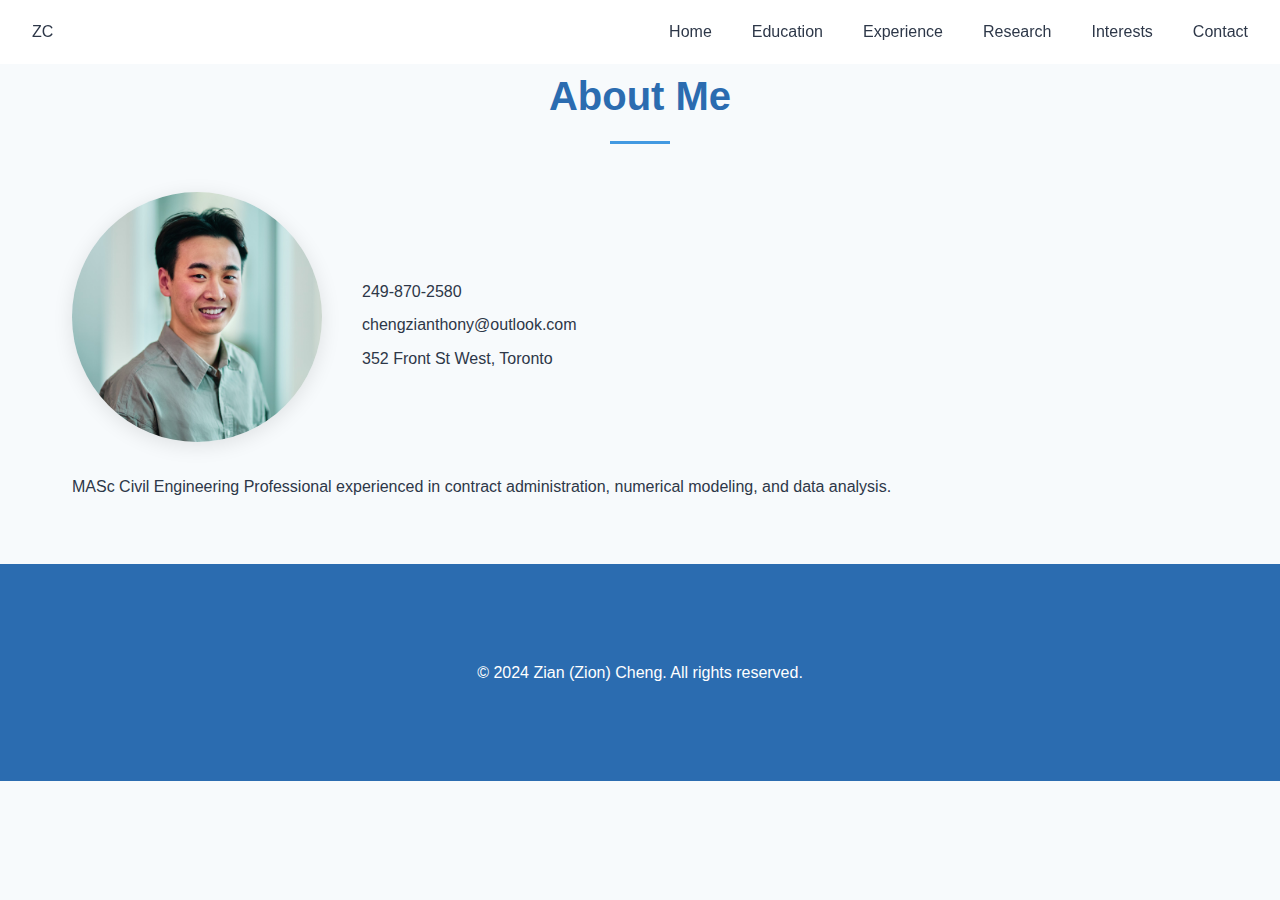
==== about.html @ 170111db "Add files via upload" ====
<!DOCTYPE html>
<html lang="en">
<head>
    <meta charset="UTF-8">
    <meta name="viewport" content="width=device-width, initial-scale=1.0">
    <title>About Me - Zian (Zion) Cheng</title>
    <link rel="stylesheet" href="styles/main.css">
    <link rel="stylesheet" href="styles/animations.css">
</head>
<body>
    <header>
        <nav class="navbar">
            <div class="logo">ZC</div>
            <ul class="nav-links">
                <li><a href="index.html">Home</a></li>
                <li><a href="education.html">Education</a></li>
                <li><a href="experience.html">Experience</a></li>
                <li><a href="research.html">Research</a></li>
                <li><a href="interests.html">Interests</a></li>
                <li><a href="contact.html">Contact</a></li>
            </ul>
        </nav>
    </header>

    <section id="about" class="about-section">
        <div class="container">
            <h2 class="section-title">About Me</h2>
            <div class="profile-info">
                <img src="Profile/profile.jpg" alt="Zian Cheng" class="profile-photo">
                <div class="contact-info">
                    <p><i class="fas fa-phone"></i> 249-870-2580</p>
                    <p><i class="fas fa-envelope"></i> chengzianthony@outlook.com</p>
                    <p><i class="fas fa-map-marker-alt"></i> 352 Front St West, Toronto</p>
                </div>
            </div>
            <p>MASc Civil Engineering Professional experienced in contract administration, numerical modeling, and data analysis.</p>
        </div>
    </section>

    <footer>
        <div class="container">
            <p>&copy; 2024 Zian (Zion) Cheng. All rights reserved.</p>
        </div>
    </footer>
</body>
</html>
---- styles/main.css ----
:root {
    --primary-color: #2b6cb0;
    --accent-color: #4299e1;
    --text-color: #2d3748;
    --bg-color: #f7fafc;
    --white: #ffffff;
    --gradient: linear-gradient(135deg, #2b6cb0, #4299e1);
}

* {
    margin: 0;
    padding: 0;
    box-sizing: border-box;
}

body {
    font-family: 'Roboto', sans-serif;
    color: var(--text-color);
    line-height: 1.6;
    background-color: var(--bg-color);
    margin: 0;
}

.container {
    max-width: 1200px;
    margin: 0 auto;
    padding: 4rem 2rem;
}

/* Navbar Styles */
.navbar {
    position: fixed;
    top: 0;
    width: 100%;
    padding: 1.2rem 2rem;
    background: rgba(255, 255, 255, 0.9);
    transition: background 0.3s ease;
    z-index: 1000;
    display: flex;
    justify-content: space-between;
    align-items: center;
}

.navbar.scrolled {
    background: var(--primary-color);
    color: white;
}

.nav-links {
    display: flex;
    list-style: none;
    gap: 2.5rem;
}

.nav-links a {
    text-decoration: none;
    color: var(--text-color);
    font-weight: 500;
    transition: color 0.3s ease;
    position: relative;
    padding-bottom: 0.3rem;
}

.nav-links a::after {
    content: '';
    position: absolute;
    bottom: 0;
    left: 0;
    width: 0;
    height: 2px;
    background: var(--accent-color);
    transition: width 0.3s ease;
}

.nav-links a:hover::after {
    width: 100%;
}

.nav-links a:hover {
    color: var(--accent-color);
}

/* Hero Section */
.hero {
    min-height: 100vh;
    background: var(--gradient);
    color: var(--white);
    display: flex;
    align-items: center;
    justify-content: center;
    text-align: center;
    position: relative;
    overflow: hidden;
    padding: 0 1rem;
}

.hero::before {
    content: '';
    position: absolute;
    top: 0;
    left: 0;
    right: 0;
    bottom: 0;
    background: linear-gradient(45deg, rgba(0,0,0,0.2), transparent);
}

.hero-content {
    max-width: 800px;
    padding: 2rem;
    position: relative;
    z-index: 1;
}

.hero-content h1 {
    font-size: 3.5rem;
    margin-bottom: 1rem;
    font-weight: 700;
}

.hero-content h2 {
    font-size: 1.8rem;
    margin-bottom: 0.5rem;
}

/* About Section */
.about-content {
    display: grid;
    grid-template-columns: 1fr 2fr;
    gap: 2rem;
}

.profile-info {
    display: flex;
    align-items: center;
    gap: 2rem;
    margin-bottom: 2rem;
}

.profile-photo {
    width: 250px;
    height: 250px;
    border-radius: 50%;
    object-fit: cover;
    box-shadow: 0 4px 20px rgba(0, 0, 0, 0.1);
}

.profile-description {
    max-width: 600px;
}

.contact-info {
    text-align: left;
    margin-top: 1rem;
}

.contact-info p {
    margin: 0.5rem 0;
}

.contact-info i {
    width: 20px;
    color: var(--primary-color);
    margin-right: 0.5rem;
}

/* Skills Section */
.skills-grid {
    display: grid;
    grid-template-columns: repeat(auto-fit, minmax(250px, 1fr));
    gap: 2rem;
}

.skill-category {
    background: white;
    padding: 1.5rem;
    border-radius: 8px;
    box-shadow: 0 2px 10px rgba(0, 0, 0, 0.1);
}

.skill-category h4 {
    color: var(--primary-color);
    margin-bottom: 1rem;
}

.skill-category ul {
    list-style: none;
}

.skill-category li {
    margin: 0.5rem 0;
    padding-left: 1rem;
    position: relative;
}

.skill-category li::before {
    content: "•";
    color: var(--accent-color);
    position: absolute;
    left: 0;
}

/* Education & Experience Timeline */
.timeline-item {
    position: relative;
    padding: 2rem;
    margin: 2rem 0;
    background: var(--white);
    border-radius: 12px;
    box-shadow: 0 4px 20px rgba(0, 0, 0, 0.1);
    transition: transform 0.3s ease;
}

.timeline-item:hover {
    transform: translateY(-5px);
}

.timeline-content h3 {
    color: var(--primary-color);
    margin-bottom: 0.5rem;
}

.timeline-content h4 {
    color: var(--accent-color);
    margin-bottom: 0.5rem;
}

.timeline-period {
    color: #666;
    font-size: 0.9rem;
    margin-bottom: 1rem;
}

.experience-details {
    list-style: none;
    margin-top: 1rem;
}

.experience-details li {
    margin: 0.5rem 0;
    padding-left: 1.5rem;
    position: relative;
}

.experience-details li::before {
    content: "→";
    color: var(--accent-color);
    position: absolute;
    left: 0;
}

/* Projects Section */
.projects-grid {
    display: grid;
    grid-template-columns: repeat(auto-fit, minmax(300px, 1fr));
    gap: 2rem;
}

.project-card {
    background: white;
    padding: 2rem;
    border-radius: 8px;
    box-shadow: 0 2px 10px rgba(0, 0, 0, 0.1);
    transition: transform 0.3s ease;
}

.project-card:hover {
    transform: translateY(-5px);
}

.project-card h3 {
    color: var(--primary-color);
    margin-bottom: 1rem;
}

.project-content ul {
    list-style: none;
    margin-top: 1rem;
}

.project-content li {
    margin: 0.5rem 0;
    padding-left: 1.5rem;
    position: relative;
}

.project-content li::before {
    content: "•";
    color: var(--accent-color);
    position: absolute;
    left: 0;
}

/* Contact Section */
.contact-content {
    display: grid;
    grid-template-columns: 2fr 1fr;
    gap: 2rem;
}

.contact-form {
    display: flex;
    flex-direction: column;
    gap: 1rem;
    background: var(--white);
    padding: 2rem;
    border-radius: 12px;
    box-shadow: 0 4px 20px rgba(0, 0, 0, 0.1);
}

.form-group input,
.form-group textarea {
    width: 100%;
    padding: 1rem;
    border: 1px solid #e2e8f0;
    border-radius: 8px;
    margin-bottom: 1rem;
    transition: border-color 0.3s ease;
}

.form-group input:focus,
.form-group textarea:focus {
    border-color: var(--accent-color);
    outline: none;
}

.submit-btn {
    padding: 1rem 2rem;
    background: var(--primary-color);
    color: white;
    border: none;
    border-radius: 4px;
    cursor: pointer;
    transition: background-color 0.3s ease;
}

.submit-btn:hover {
    background: var(--accent-color);
}

.social-links {
    display: flex;
    gap: 1rem;
    font-size: 1.5rem;
}

.social-links a {
    color: var(--primary-color);
    transition: color 0.3s ease;
}

.social-links a:hover {
    color: var(--accent-color);
}

/* Footer */
footer {
    background: var(--primary-color);
    color: var(--white);
    text-align: center;
    padding: 2rem 0;
}

/* Responsive Design */
@media (max-width: 768px) {
    .contact-content {
        grid-template-columns: 1fr;
    }
    
    .about-content {
        grid-template-columns: 1fr;
    }
    
    .projects-grid {
        grid-template-columns: 1fr;
    }
}

/* Add loading animation */
@keyframes imageLoad {
    from {
        opacity: 0;
        transform: translateY(20px);
    }
    to {
        opacity: 1;
        transform: translateY(0);
    }
}

.profile-photo {
    animation: imageLoad 0.5s ease-out;
}

/* Add responsive styles */
@media (max-width: 768px) {
    .profile-photo {
        width: 200px;
        height: 200px;
    }
}

@media (max-width: 480px) {
    .profile-photo {
        width: 150px;
        height: 150px;
    }
}

/* Interests Section Styles */
.interests-section {
    background: #f8fafc;
    padding: 4rem 0;
}

.interest-card {
    background: white;
    border-radius: 8px;
    padding: 2rem;
    box-shadow: 0 2px 10px rgba(0, 0, 0, 0.1);
    text-align: center;
    margin: 2rem 0;
}

.interest-icon {
    font-size: 2.5rem;
    color: var(--accent-color);
    margin-bottom: 1rem;
}

.interest-card h3 {
    color: var(--primary-color);
    margin-bottom: 1rem;
    font-family: 'Montserrat', sans-serif;
}

.interest-card p {
    color: var(--text-color);
    margin-bottom: 2rem;
    line-height: 1.6;
}

.photo-gallery {
    display: grid;
    grid-template-columns: repeat(3, 1fr);
    gap: 2rem;
    margin-top: 2rem;
    padding: 0 1rem;
}

.gallery-img {
    width: 100%;
    height: 300px;
    object-fit: cover;
    border-radius: 8px;
    box-shadow: 0 2px 10px rgba(0, 0, 0, 0.1);
    transition: all 0.3s ease;
}

.gallery-img:hover {
    transform: translateY(-5px);
    box-shadow: 0 5px 15px rgba(0, 0, 0, 0.2);
}

/* Responsive Design */
@media (max-width: 768px) {
    .photo-gallery {
        grid-template-columns: 1fr;
        gap: 1.5rem;
    }
    
    .gallery-img {
        height: 350px;
    }
}

/* School Logo Styles */
.school-header {
    display: flex;
    align-items: center;
    gap: 2rem;
    margin-bottom: 1rem;
}

.school-logo {
    width: 100px;
    height: 100px;
    object-fit: contain;
    background: white;
    padding: 0.5rem;
    border-radius: 8px;
    box-shadow: 0 2px 10px rgba(0, 0, 0, 0.1);
    transition: transform 0.3s ease;
}

.school-logo:hover {
    transform: scale(1.05);
}

.school-info {
    flex: 1;
}

/* Responsive Design */
@media (max-width: 768px) {
    .school-header {
        flex-direction: column;
        text-align: center;
        gap: 1rem;
    }

    .school-logo {
        width: 80px;
        height: 80px;
    }
}

/* Section styling */
.section-title {
    font-size: 2.5rem;
    color: var(--primary-color);
    text-align: center;
    margin-bottom: 3rem;
    position: relative;
    padding-bottom: 1rem;
}

.section-title::after {
    content: '';
    position: absolute;
    bottom: 0;
    left: 50%;
    transform: translateX(-50%);
    width: 60px;
    height: 3px;
    background: var(--accent-color);
}

/* Timeline items */
.timeline-item {
    background: var(--white);
    border-radius: 12px;
    padding: 2rem;
    margin: 2rem 0;
    box-shadow: 0 4px 20px rgba(0, 0, 0, 0.1);
    transition: transform 0.3s ease;
}

.timeline-item:hover {
    transform: translateY(-5px);
}

/* Photo gallery */
.photo-gallery {
    display: grid;
    grid-template-columns: repeat(auto-fit, minmax(300px, 1fr));
    gap: 2rem;
    padding: 2rem;
}

.gallery-img {
    width: 100%;
    height: 300px;
    object-fit: cover;
    border-radius: 12px;
    box-shadow: 0 4px 20px rgba(0, 0, 0, 0.1);
    transition: transform 0.3s ease;
}

.gallery-img:hover {
    transform: scale(1.03);
}

/* Contact form */
.contact-form {
    background: var(--white);
    padding: 2rem;
    border-radius: 12px;
    box-shadow: 0 4px 20px rgba(0, 0, 0, 0.1);
}

.form-group input,
.form-group textarea {
    width: 100%;
    padding: 1rem;
    border: 1px solid #e2e8f0;
    border-radius: 8px;
    margin-bottom: 1rem;
    transition: border-color 0.3s ease;
}

.form-group input:focus,
.form-group textarea:focus {
    border-color: var(--accent-color);
    outline: none;
}

/* Footer */
footer {
    background: var(--primary-color);
    color: var(--white);
    padding: 2rem 0;
    text-align: center;
}

/* Responsive design */
@media (max-width: 768px) {
    .hero h1 {
        font-size: 2.5rem;
    }
    
    .section-title {
        font-size: 2rem;
    }
    
    .timeline-item {
        padding: 1.5rem;
    }
}

html {
    scroll-behavior: smooth; /* Enable smooth scrolling */
}

/* Update profile info styles */
.profile-info {
    display: flex; /* Use flexbox for layout */
    align-items: center; /* Align items vertically */
    gap: 2rem; /* Space between photo and description */
    margin-bottom: 2rem; /* Space below the profile section */
}

.profile-description {
    max-width: 600px; /* Limit width of the description */
}

/* Profile photo styles */
.profile-photo {
    width: 250px; /* Set width */
    height: 250px; /* Set height */
    border-radius: 50%; /* Make it circular */
    object-fit: cover; /* Cover the area */
    box-shadow: 0 4px 20px rgba(0, 0, 0, 0.1); /* Add shadow */
}

/* Responsive Design */
@media (max-width: 768px) {
    .profile-info {
        flex-direction: column; /* Stack vertically on small screens */
        align-items: center; /* Center items */
    }

    .profile-photo {
        margin-bottom: 1rem; /* Space below photo */
    }
}
---- styles/animations.css ----
/* Fade In Animation */
@keyframes fadeIn {
    from {
        opacity: 0;
        transform: translateY(20px);
    }
    to {
        opacity: 1;
        transform: translateY(0);
    }
}

/* Slide In Animation */
@keyframes slideIn {
    from {
        transform: translateX(-100px);
        opacity: 0;
    }
    to {
        transform: translateX(0);
        opacity: 1;
    }
}

/* Scale In Animation */
@keyframes scaleIn {
    from {
        transform: scale(0.9);
        opacity: 0;
    }
    to {
        transform: scale(1);
        opacity: 1;
    }
}

/* Rotate In Animation */
@keyframes rotateIn {
    from {
        transform: rotate(-10deg) scale(0.9);
        opacity: 0;
    }
    to {
        transform: rotate(0) scale(1);
        opacity: 1;
    }
}

/* Apply animations to elements */
.hero-content {
    animation: fadeIn 1s ease-out;
}

.section-title {
    animation: slideIn 1s ease-out;
}

.timeline-item {
    opacity: 0;
    animation: scaleIn 0.5s ease-out forwards;
}

.timeline-item:nth-child(1) { animation-delay: 0.2s; }
.timeline-item:nth-child(2) { animation-delay: 0.4s; }
.timeline-item:nth-child(3) { animation-delay: 0.6s; }

.school-logo {
    animation: rotateIn 0.8s ease-out;
}

.gallery-img {
    opacity: 0;
    animation: fadeIn 0.8s ease-out forwards;
}

.gallery-img:nth-child(1) { animation-delay: 0.2s; }
.gallery-img:nth-child(2) { animation-delay: 0.4s; }
.gallery-img:nth-child(3) { animation-delay: 0.6s; }

/* Hover Animations */
.nav-links a {
    transition: color 0.3s ease;
}

.nav-links a:hover {
    color: var(--accent-color);
    transform: translateY(-2px);
}

.timeline-item:hover {
    transform: translateY(-5px) scale(1.02);
    box-shadow: 0 8px 30px rgba(0, 0, 0, 0.15);
}

.school-logo:hover {
    transform: scale(1.1) rotate(5deg);
}

.gallery-img:hover {
    transform: scale(1.05);
    box-shadow: 0 8px 30px rgba(0, 0, 0, 0.2);
}

/* Scroll Animation */
.scroll-reveal {
    opacity: 0;
    transform: translateY(20px);
    transition: all 0.8s ease-out;
}

.scroll-reveal.active {
    opacity: 1;
    transform: translateY(0);
}

/* Loading Animation for Images */
.loading {
    position: relative;
    overflow: hidden;
}

.loading::after {
    content: '';
    position: absolute;
    top: 0;
    left: 0;
    width: 100%;
    height: 100%;
    background: linear-gradient(90deg, transparent, rgba(255,255,255,0.2), transparent);
    animation: loading 1.5s infinite;
}

@keyframes loading {
    0% { transform: translateX(-100%); }
    100% { transform: translateX(100%); }
}
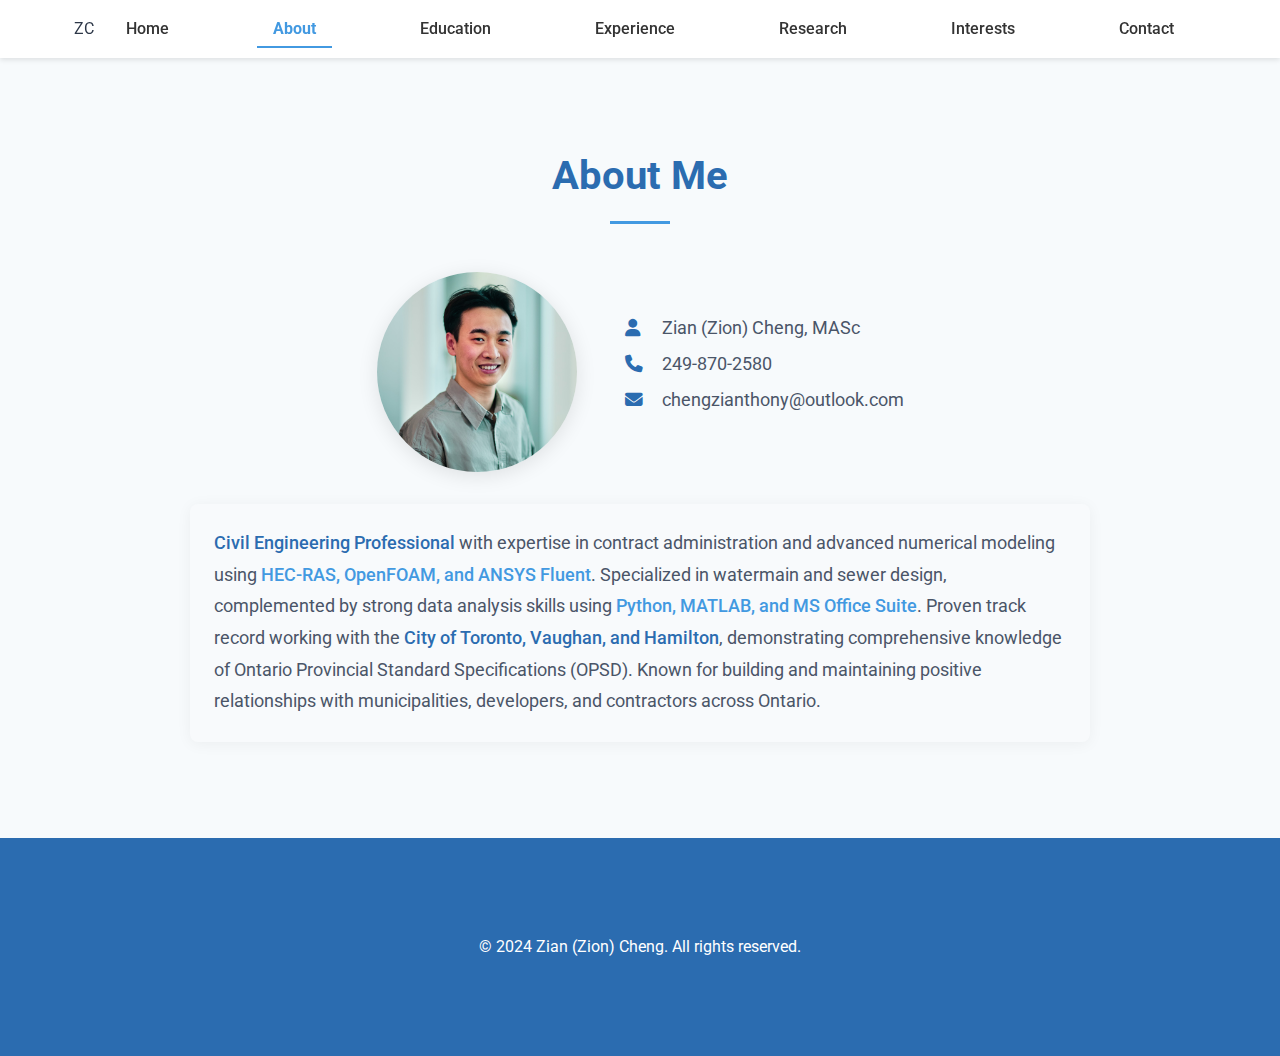
==== commit fd34e828: "Add files via upload" ====
--- a/about.html
+++ b/about.html
@@ -3,9 +3,110 @@
 <head>
     <meta charset="UTF-8">
     <meta name="viewport" content="width=device-width, initial-scale=1.0">
-    <title>About Me - Zian (Zion) Cheng</title>
+    <title>About - Zian (Zion) Cheng</title>
     <link rel="stylesheet" href="styles/main.css">
     <link rel="stylesheet" href="styles/animations.css">
+    <link href="https://fonts.googleapis.com/css2?family=Montserrat:wght@400;700&family=Roboto:wght@300;400;500&display=swap" rel="stylesheet">
+    <link rel="stylesheet" href="https://cdnjs.cloudflare.com/ajax/libs/font-awesome/6.5.1/css/all.min.css">
+    <style>
+        .navbar {
+            position: fixed;
+            top: 0;
+            left: 0;
+            width: 100%;
+            background-color: white;
+            padding: 1rem 2rem;
+            box-shadow: 0 2px 5px rgba(0,0,0,0.1);
+            z-index: 1000;
+            display: flex;
+            justify-content: center;
+        }
+        
+        .nav-links {
+            display: flex;
+            justify-content: center;
+            list-style: none;
+            margin: 0;
+            padding: 0;
+            width: auto;
+            position: relative;
+        }
+        
+        .nav-links li {
+            margin: 0 1rem;
+        }
+        
+        .nav-links a {
+            text-decoration: none;
+            color: #333;
+            font-weight: 500;
+            padding: 0.5rem 1rem;
+        }
+        
+        .about-section {
+            padding-top: 80px;
+            margin: 0 auto;
+            max-width: 1200px;
+        }
+
+        .profile-header {
+            display: flex;
+            align-items: center;
+            justify-content: center;
+            gap: 3rem;
+            margin-bottom: 2rem;
+        }
+
+        .profile-photo {
+            width: 200px;
+            height: 200px;
+            border-radius: 50%;
+            object-fit: cover;
+            box-shadow: 0 4px 20px rgba(0,0,0,0.1);
+        }
+
+        .profile-info {
+            text-align: left;
+        }
+
+        .contact-info {
+            margin-top: 1rem;
+        }
+
+        .contact-info p {
+            margin: 0.5rem 0;
+            color: #4a5568;
+            font-size: 1.1rem;
+        }
+
+        .contact-info i {
+            width: 25px;
+            color: #2b6cb0;
+        }
+
+        .section-subtitle {
+            text-align: left;
+            color: #4a5568;
+            margin: 2rem auto;
+            max-width: 900px;
+            line-height: 1.8;
+            font-size: 1.1rem;
+            padding: 1.5rem;
+            background: #f8fafc;
+            border-radius: 8px;
+            box-shadow: 0 2px 15px rgba(0,0,0,0.05);
+        }
+
+        .highlight {
+            color: #2b6cb0;
+            font-weight: 500;
+        }
+
+        .skills-list {
+            color: #4299e1;
+            font-weight: 500;
+        }
+    </style>
 </head>
 <body>
     <header>
@@ -13,6 +114,7 @@
             <div class="logo">ZC</div>
             <ul class="nav-links">
                 <li><a href="index.html">Home</a></li>
+                <li><a href="about.html" class="active">About</a></li>
                 <li><a href="education.html">Education</a></li>
                 <li><a href="experience.html">Experience</a></li>
                 <li><a href="research.html">Research</a></li>
@@ -25,15 +127,19 @@
     <section id="about" class="about-section">
         <div class="container">
             <h2 class="section-title">About Me</h2>
-            <div class="profile-info">
+            <div class="profile-header">
                 <img src="Profile/profile.jpg" alt="Zian Cheng" class="profile-photo">
-                <div class="contact-info">
-                    <p><i class="fas fa-phone"></i> 249-870-2580</p>
-                    <p><i class="fas fa-envelope"></i> chengzianthony@outlook.com</p>
-                    <p><i class="fas fa-map-marker-alt"></i> 352 Front St West, Toronto</p>
+                <div class="profile-info">
+                    <div class="contact-info">
+                        <p><i class="fas fa-user"></i> Zian (Zion) Cheng, MASc</p>
+                        <p><i class="fas fa-phone"></i> 249-870-2580</p>
+                        <p><i class="fas fa-envelope"></i> chengzianthony@outlook.com</p>
+                    </div>
                 </div>
             </div>
-            <p>MASc Civil Engineering Professional experienced in contract administration, numerical modeling, and data analysis.</p>
+            <p class="section-subtitle">
+                <span class="highlight">Civil Engineering Professional</span> with expertise in contract administration and advanced numerical modeling using <span class="skills-list">HEC-RAS, OpenFOAM, and ANSYS Fluent</span>. Specialized in watermain and sewer design, complemented by strong data analysis skills using <span class="skills-list">Python, MATLAB, and MS Office Suite</span>. Proven track record working with the <span class="highlight">City of Toronto, Vaughan, and Hamilton</span>, demonstrating comprehensive knowledge of Ontario Provincial Standard Specifications (OPSD). Known for building and maintaining positive relationships with municipalities, developers, and contractors across Ontario.
+            </p>
         </div>
     </section>
 
--- a/styles/main.css
+++ b/styles/main.css
@@ -652,4 +652,11 @@
     .profile-photo {
         margin-bottom: 1rem; /* Space below photo */
     }
+}
+
+/* Active link styles */
+.nav-links a.active {
+    color: var(--accent-color);
+    font-weight: bold;
+    border-bottom: 2px solid var(--accent-color); /* Underline effect */
 }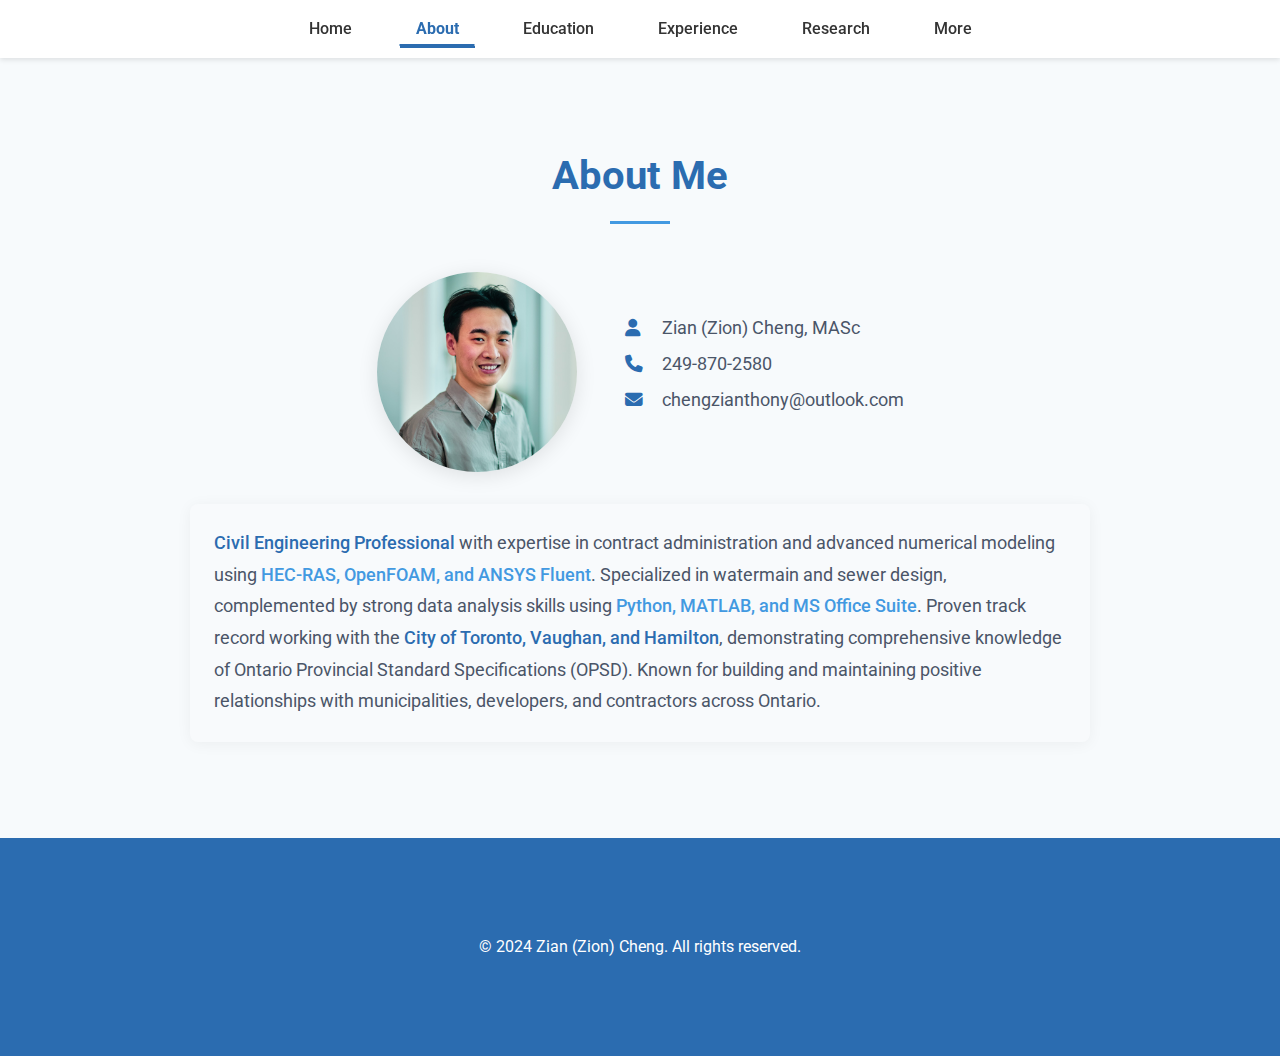
==== commit 081e911f: "Add files via upload" ====
--- a/about.html
+++ b/about.html
@@ -118,8 +118,7 @@
                 <li><a href="education.html">Education</a></li>
                 <li><a href="experience.html">Experience</a></li>
                 <li><a href="research.html">Research</a></li>
-                <li><a href="interests.html">Interests</a></li>
-                <li><a href="contact.html">Contact</a></li>
+                <li><a href="more.html">More</a></li>
             </ul>
         </nav>
     </header>
--- a/styles/main.css
+++ b/styles/main.css
@@ -31,45 +31,46 @@
 .navbar {
     position: fixed;
     top: 0;
+    left: 0;
     width: 100%;
-    padding: 1.2rem 2rem;
-    background: rgba(255, 255, 255, 0.9);
-    transition: background 0.3s ease;
+    background-color: white;
+    padding: 1rem 0;
+    box-shadow: 0 2px 5px rgba(0,0,0,0.1);
     z-index: 1000;
-    display: flex;
-    justify-content: space-between;
-    align-items: center;
-}
-
-.navbar.scrolled {
-    background: var(--primary-color);
-    color: white;
 }
 
 .nav-links {
     display: flex;
+    justify-content: center;
     list-style: none;
-    gap: 2.5rem;
+    margin: 0;
+    padding: 0;
+    width: 100%;
+}
+
+.nav-links li {
+    margin: 0 2rem;
 }
 
 .nav-links a {
     text-decoration: none;
-    color: var(--text-color);
+    color: #333;
     font-weight: 500;
-    transition: color 0.3s ease;
+    padding: 0.5rem 1rem;
+    transition: all 0.3s ease;
     position: relative;
-    padding-bottom: 0.3rem;
 }
 
 .nav-links a::after {
     content: '';
     position: absolute;
-    bottom: 0;
-    left: 0;
     width: 0;
     height: 2px;
-    background: var(--accent-color);
-    transition: width 0.3s ease;
+    bottom: 0;
+    left: 50%;
+    background-color: #2b6cb0;
+    transition: all 0.3s ease;
+    transform: translateX(-50%);
 }
 
 .nav-links a:hover::after {
@@ -77,7 +78,7 @@
 }
 
 .nav-links a:hover {
-    color: var(--accent-color);
+    color: #2b6cb0;
 }
 
 /* Hero Section */
@@ -92,6 +93,7 @@
     position: relative;
     overflow: hidden;
     padding: 0 1rem;
+    padding-top: 80px;
 }
 
 .hero::before {
@@ -127,6 +129,7 @@
     display: grid;
     grid-template-columns: 1fr 2fr;
     gap: 2rem;
+    padding-top: 80px;
 }
 
 .profile-info {
@@ -145,7 +148,17 @@
 }
 
 .profile-description {
-    max-width: 600px;
+    text-align: left;
+    margin: 2rem 0;
+    font-size: 1.1rem;
+    line-height: 1.6;
+    color: #4a5568;
+    max-width: 800px;
+    margin: 2rem auto;
+    padding: 1.5rem;
+    background: #f8fafc;
+    border-radius: 8px;
+    box-shadow: 0 2px 15px rgba(0,0,0,0.05);
 }
 
 .contact-info {
@@ -656,7 +669,32 @@
 
 /* Active link styles */
 .nav-links a.active {
-    color: var(--accent-color);
+    color: #2b6cb0;
     font-weight: bold;
-    border-bottom: 2px solid var(--accent-color); /* Underline effect */
+    border-bottom: 2px solid #2b6cb0; /* Underline effect */
+}
+
+.nav-links a.active::after {
+    width: 100%;
+    background-color: #2b6cb0;
+}
+
+/* Section padding */
+.hero,
+.about-section,
+.education-section,
+.experience-section,
+.research-section,
+.more-section {
+    padding-top: 80px;
+}
+
+/* Remove any logo positioning that might affect the navbar */
+.logo {
+    display: none;
+}
+
+/* Ensure consistent top padding for all sections */
+section {
+    padding-top: 80px;
 }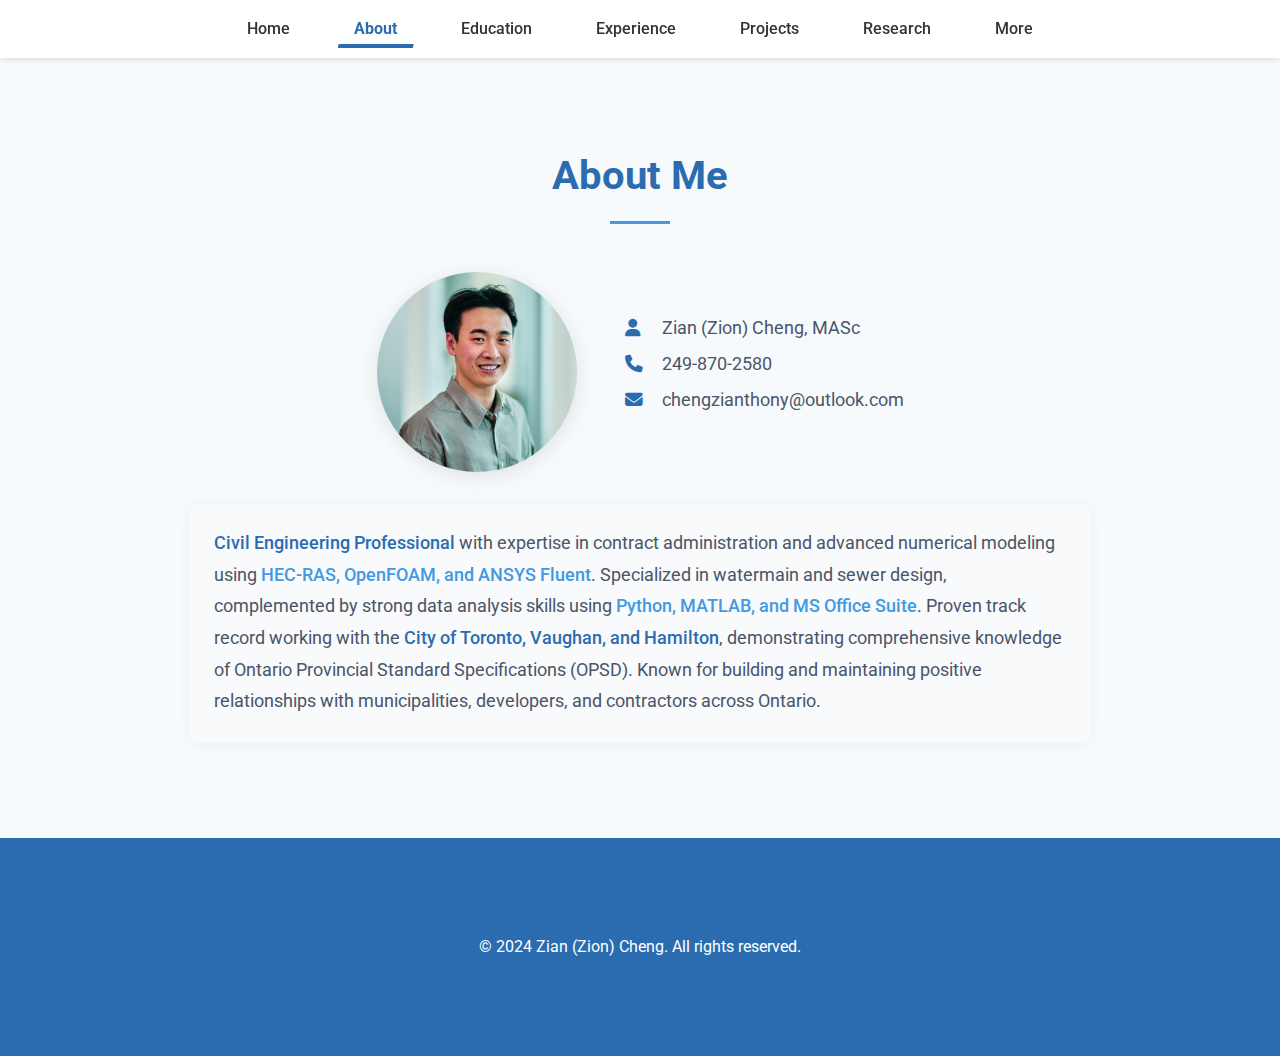
==== commit 3e3bd66f: "Add files via upload" ====
--- a/about.html
+++ b/about.html
@@ -117,6 +117,7 @@
                 <li><a href="about.html" class="active">About</a></li>
                 <li><a href="education.html">Education</a></li>
                 <li><a href="experience.html">Experience</a></li>
+                <li><a href="projects.html">Projects</a></li>
                 <li><a href="research.html">Research</a></li>
                 <li><a href="more.html">More</a></li>
             </ul>
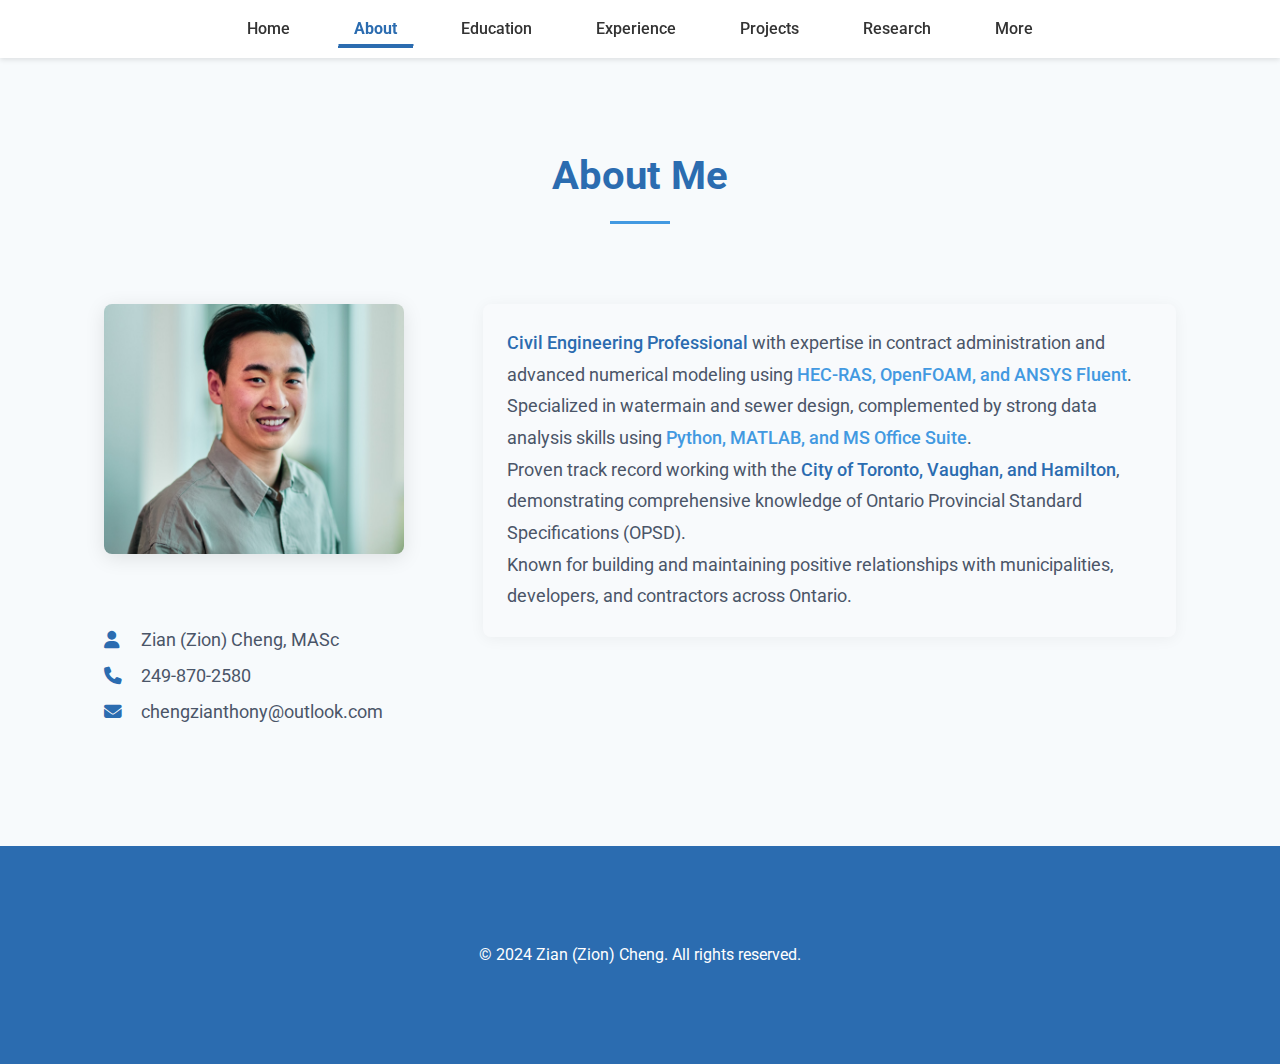
==== commit e6d5f0ca: "Add files via upload" ====
--- a/about.html
+++ b/about.html
@@ -49,28 +49,29 @@
             max-width: 1200px;
         }
 
-        .profile-header {
+        .about-container {
             display: flex;
-            align-items: center;
-            justify-content: center;
-            gap: 3rem;
-            margin-bottom: 2rem;
+            gap: 2rem;
+            padding: 2rem;
+            align-items: flex-start;
+        }
+
+        .left-column {
+            flex: 1;
+            display: flex;
+            flex-direction: column;
+            gap: 2rem;
         }
 
         .profile-photo {
-            width: 200px;
-            height: 200px;
-            border-radius: 50%;
-            object-fit: cover;
+            width: 100%;
+            max-width: 300px;
+            border-radius: 8px;
             box-shadow: 0 4px 20px rgba(0,0,0,0.1);
         }
 
-        .profile-info {
-            text-align: left;
-        }
-
         .contact-info {
-            margin-top: 1rem;
+            padding: 1rem 0;
         }
 
         .contact-info p {
@@ -84,11 +85,12 @@
             color: #2b6cb0;
         }
 
-        .section-subtitle {
-            text-align: left;
+        .right-column {
+            flex: 2;
+        }
+
+        .introduction {
             color: #4a5568;
-            margin: 2rem auto;
-            max-width: 900px;
             line-height: 1.8;
             font-size: 1.1rem;
             padding: 1.5rem;
@@ -105,6 +107,22 @@
         .skills-list {
             color: #4299e1;
             font-weight: 500;
+        }
+
+        @media screen and (max-width: 768px) {
+            .about-container {
+                flex-direction: column;
+            }
+
+            .profile-photo {
+                max-width: 200px;
+                margin: 0 auto;
+            }
+
+            .left-column {
+                align-items: center;
+                text-align: center;
+            }
         }
     </style>
 </head>
@@ -127,19 +145,32 @@
     <section id="about" class="about-section">
         <div class="container">
             <h2 class="section-title">About Me</h2>
-            <div class="profile-header">
-                <img src="Profile/profile.jpg" alt="Zian Cheng" class="profile-photo">
-                <div class="profile-info">
+            <div class="about-container">
+                <div class="left-column">
+                    <img src="Profile/profile.jpg" alt="Zian Cheng" class="profile-photo">
                     <div class="contact-info">
                         <p><i class="fas fa-user"></i> Zian (Zion) Cheng, MASc</p>
                         <p><i class="fas fa-phone"></i> 249-870-2580</p>
                         <p><i class="fas fa-envelope"></i> chengzianthony@outlook.com</p>
                     </div>
                 </div>
+                <div class="right-column">
+                    <div class="introduction">
+                        <p>
+                            <span class="highlight">Civil Engineering Professional</span> with expertise in contract administration and advanced numerical modeling using <span class="skills-list">HEC-RAS, OpenFOAM, and ANSYS Fluent</span>. 
+                        </p>
+                        <p>
+                            Specialized in watermain and sewer design, complemented by strong data analysis skills using <span class="skills-list">Python, MATLAB, and MS Office Suite</span>. 
+                        </p>
+                        <p>
+                            Proven track record working with the <span class="highlight">City of Toronto, Vaughan, and Hamilton</span>, demonstrating comprehensive knowledge of Ontario Provincial Standard Specifications (OPSD). 
+                        </p>
+                        <p>
+                            Known for building and maintaining positive relationships with municipalities, developers, and contractors across Ontario.
+                        </p>
+                    </div>
+                </div>
             </div>
-            <p class="section-subtitle">
-                <span class="highlight">Civil Engineering Professional</span> with expertise in contract administration and advanced numerical modeling using <span class="skills-list">HEC-RAS, OpenFOAM, and ANSYS Fluent</span>. Specialized in watermain and sewer design, complemented by strong data analysis skills using <span class="skills-list">Python, MATLAB, and MS Office Suite</span>. Proven track record working with the <span class="highlight">City of Toronto, Vaughan, and Hamilton</span>, demonstrating comprehensive knowledge of Ontario Provincial Standard Specifications (OPSD). Known for building and maintaining positive relationships with municipalities, developers, and contractors across Ontario.
-            </p>
         </div>
     </section>
 
